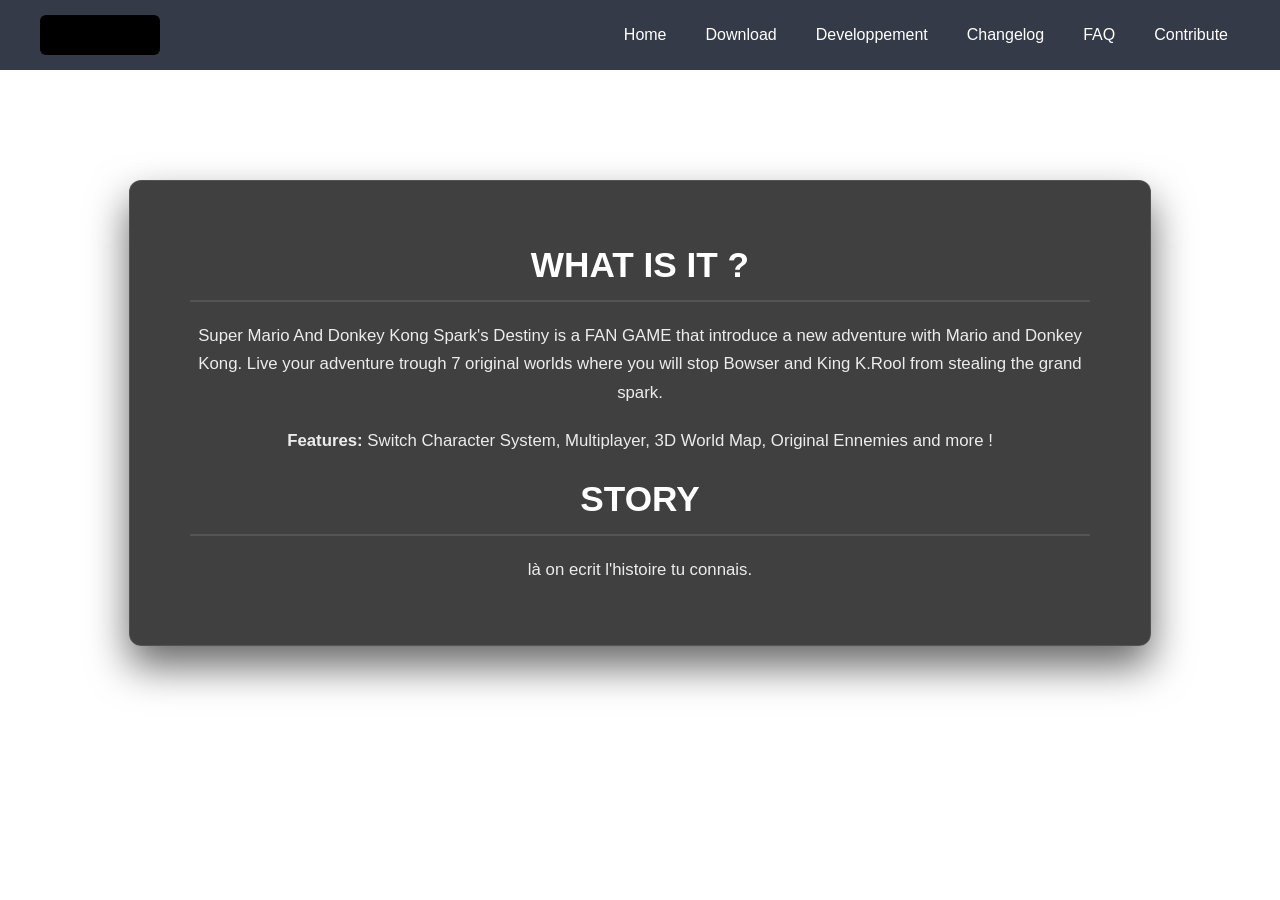
==== index.html @ 7a0fcdd4 "Update index.html" ====
<!DOCTYPE html>
<html lang="fr">
<head>
  <meta charset="UTF-8">
  <title>Home</title>
  <link rel="stylesheet" href="style.css">
</head>
<body>

<header>
  <div class="logo"></div>

  <nav>
    <a href="index.html">Home</a>
    <a href="download.html">Download</a>
    <a href="dev.html">Developpement</a>
    <a href="changelog.html">Changelog</a>
    <a href="faq.html">FAQ</a>
    <a href="contribute.html">Contribute</a>
  </nav>
</header>

<div class="container">
  <h1>What is it ?</h1>
  <p>Super Mario And Donkey Kong Spark's Destiny is a FAN GAME that introduce a new adventure with Mario and Donkey Kong. 
    Live your adventure trough 7 original worlds where you will stop Bowser and King K.Rool from stealing the grand spark.</p>
  
  <!-- Nouvelle ligne séparée pour les Features -->
  <p class="features"><strong>Features:</strong> Switch Character System, Multiplayer, 3D World Map, Original Ennemies and more !</p>
  
  <h1>Story</h1>
  <p>là on ecrit l'histoire tu connais.</p>
</div>

</body>
</html>
---- style.css ----
body {
  margin: 0;
  font-family: Arial, sans-serif;
  color: white;
  
  /* Image de fond fixe qui prend tout l'écran */
  background-image: url('votre-image-de-fond.png'); /* ◄ REMPLACEZ PAR VOTRE IMAGE */
  background-size: cover;
  background-position: center;
  background-attachment: fixed;
  
  /* Pour aligner tout le contenu proprement au centre */
  display: flex;
  flex-direction: column;
  min-height: 100vh;
}

/* HEADER */
header {
  display: flex;
  justify-content: space-between;
  align-items: center;
  padding: 15px 40px;
  background: rgba(17, 24, 39, 0.85);
  backdrop-filter: blur(8px);
  position: fixed;
  top: 0;
  left: 50%; /* Centre le bloc par rapport à l'écran */
  transform: translateX(-50%); /* Aligne parfaitement le centre */
  width: 100%;
  max-width: 1200px; /* ◄ Limite la largeur pour rapprocher les éléments */
  z-index: 1000;
}


/* Rectangle noir gauche */
.logo {
  width: 120px;
  height: 40px;
  background: black;
  border-radius: 6px;
}

/* Menu droite */
nav {
  display: flex;
  gap: 15px;
}

nav a {
  color: white;
  text-decoration: none;
  padding: 8px 12px;
  border-radius: 6px;
  transition: 0.2s;
  font-weight: 500;
}

nav a:hover {
  background: rgba(255, 255, 255, 0.15); /* Effet de survol plus discret style jeu vidéo */
}

/* CONTENU PRINCIPAL */
.container {
  /* Boîte noire transparente */
  background: rgba(0, 0, 0, 0.75); 
  border: 1px solid rgba(255, 255, 255, 0.1);
  border-radius: 12px;
  
  /* Marges et tailles */
  padding: 40px 60px;
  max-width: 900px;
  width: 90%;
  
  /* Centrage horizontal et vertical */
  margin: 180px auto 60px auto; /* 180px en haut pour laisser de la place au grand titre */
  text-align: center; /* Centre le texte comme sur la maquette */
  
  /* Ombre pour détacher la boîte du fond */
  box-shadow: 0 20px 40px rgba(0, 0, 0, 0.6);
}

h1 {
  font-size: 2.2rem;
  margin-bottom: 20px;
  border-bottom: 2px solid rgba(255, 255, 255, 0.1);
  padding-bottom: 15px;
  text-transform: uppercase;
}

p {
  opacity: 0.9;
  line-height: 1.7;
  font-size: 1.05rem;
  margin-bottom: 20px;
}
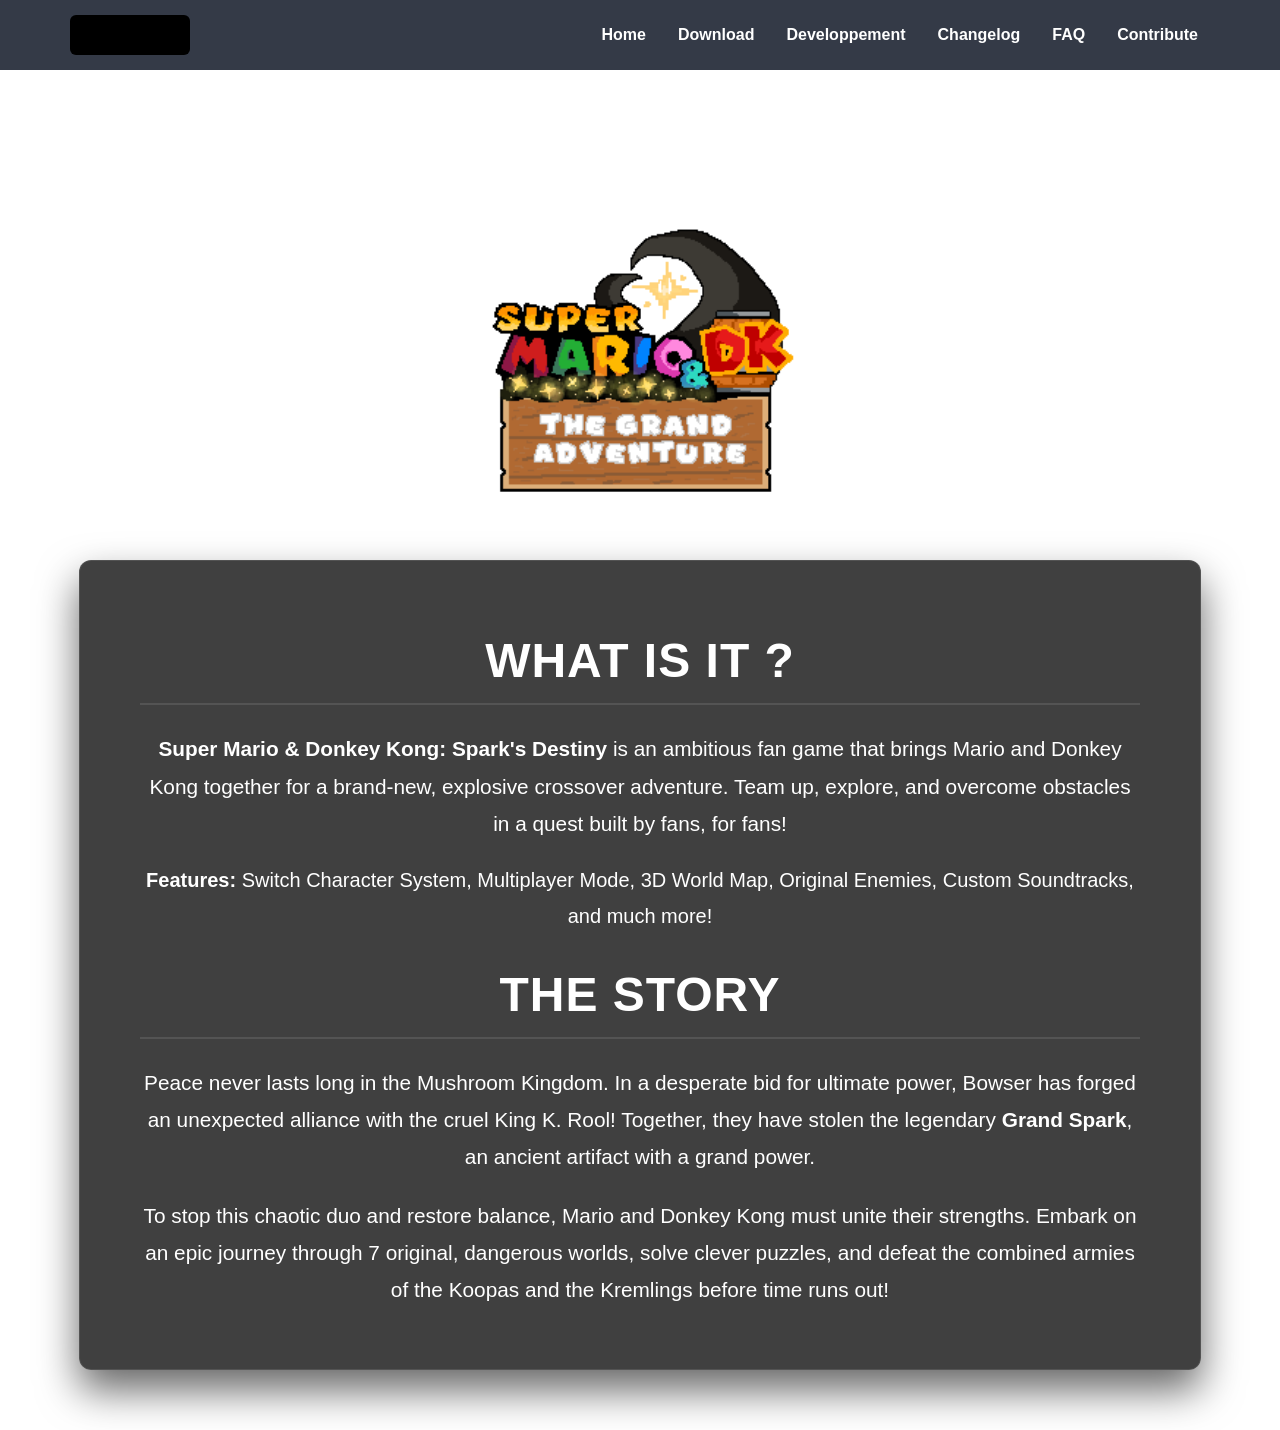
==== commit 69406a61: "Update index.html" ====
--- a/index.html
+++ b/index.html
@@ -22,14 +22,17 @@
 
 <div class="container">
   <h1>What is it ?</h1>
-  <p>Super Mario And Donkey Kong Spark's Destiny is a FAN GAME that introduce a new adventure with Mario and Donkey Kong. 
-    Live your adventure trough 7 original worlds where you will stop Bowser and King K.Rool from stealing the grand spark.</p>
+  <p><strong>Super Mario & Donkey Kong: Spark's Destiny</strong> is an ambitious fan game that brings Mario and Donkey Kong together for a brand-new, explosive crossover adventure. Team up, explore, and overcome obstacles in a quest built by fans, for fans!</p>
   
-  <!-- Nouvelle ligne séparée pour les Features -->
-  <p class="features"><strong>Features:</strong> Switch Character System, Multiplayer, 3D World Map, Original Ennemies and more !</p>
+  <!-- Section des Features mise en valeur -->
+  <div class="features-box">
+    <p class="features"><strong>Features:</strong> Switch Character System, Multiplayer Mode, 3D World Map, Original Enemies, Custom Soundtracks, and much more!</p>
+  </div>
   
-  <h1>Story</h1>
-  <p>là on ecrit l'histoire tu connais.</p>
+  <h1>The Story</h1>
+  <p>Peace never lasts long in the Mushroom Kingdom. In a desperate bid for ultimate power, Bowser has forged an unexpected alliance with the cruel King K. Rool! Together, they have stolen the legendary <strong>Grand Spark</strong>, an ancient artifact with a grand power.</p>
+  
+  <p>To stop this chaotic duo and restore balance, Mario and Donkey Kong must unite their strengths. Embark on an epic journey through 7 original, dangerous worlds, solve clever puzzles, and defeat the combined armies of the Koopas and the Kremlings before time runs out!</p>
 </div>
 
 </body>
--- a/style.css
+++ b/style.css
@@ -1,6 +1,14 @@
+/* 1. Déclaration de votre police personnalisée */
+@font-face {
+  font-family: 'MonProjetFont';
+  src: url('fonts/font.otf') format('opentype');
+  font-weight: normal;
+  font-style: normal;
+}
+
 body {
   margin: 0;
-  font-family: Arial, sans-serif;
+  font-family: 'MonProjetFont', Arial, sans-serif;
   color: white;
   
   /* Image de fond fixe qui prend tout l'écran */
@@ -9,29 +17,30 @@
   background-position: center;
   background-attachment: fixed;
   
-  /* Pour aligner tout le contenu proprement au centre */
   display: flex;
   flex-direction: column;
   min-height: 100vh;
-}
-
-/* HEADER */
+  overflow-x: hidden; /* Sécurité anti-débordement pour les animations */
+}
+
+/* HEADER (La barre prend 100% de la largeur de l'écran et centre son contenu) */
 header {
-  display: flex;
-  justify-content: space-between;
+  position: fixed;
+  top: 0;
+  left: 0;
+  width: 100%;             
+  display: flex;
+  justify-content: space-between; 
   align-items: center;
-  padding: 15px 40px;
+  padding: 0 max(20px, calc((100% - 1200px) / 2 + 30px)); 
   background: rgba(17, 24, 39, 0.85);
   backdrop-filter: blur(8px);
-  position: fixed;
-  top: 0;
-  left: 50%; /* Centre le bloc par rapport à l'écran */
-  transform: translateX(-50%); /* Aligne parfaitement le centre */
-  width: 100%;
-  max-width: 1200px; /* ◄ Limite la largeur pour rapprocher les éléments */
   z-index: 1000;
-}
-
+  box-sizing: border-box;
+  
+  /* Animation d'apparition du header depuis le haut */
+  animation: slideFromTop 0.8s cubic-bezier(0.25, 1, 0.5, 1) forwards;
+}
 
 /* Rectangle noir gauche */
 .logo {
@@ -39,58 +48,286 @@
   height: 40px;
   background: black;
   border-radius: 6px;
+  margin: 15px 0; 
 }
 
 /* Menu droite */
 nav {
   display: flex;
-  gap: 15px;
+  gap: 8px;                
+  margin: 15px 0;
 }
 
 nav a {
   color: white;
   text-decoration: none;
-  padding: 8px 12px;
+  padding: 8px 12px;       
   border-radius: 6px;
-  transition: 0.2s;
-  font-weight: 500;
+  transition: background 0.2s, transform 0.2s;
+  font-weight: 600; 
+  font-size: 1rem;         
 }
 
 nav a:hover {
-  background: rgba(255, 255, 255, 0.15); /* Effet de survol plus discret style jeu vidéo */
+  background: rgba(255, 255, 255, 0.15); 
+  transform: scale(1.05); /* Petit effet de gonflement dynamique au survol */
 }
 
 /* CONTENU PRINCIPAL */
 .container {
-  /* Boîte noire transparente */
   background: rgba(0, 0, 0, 0.75); 
   border: 1px solid rgba(255, 255, 255, 0.1);
   border-radius: 12px;
   
-  /* Marges et tailles */
   padding: 40px 60px;
-  max-width: 900px;
+  max-width: 1000px; 
   width: 90%;
   
-  /* Centrage horizontal et vertical */
-  margin: 180px auto 60px auto; /* 180px en haut pour laisser de la place au grand titre */
-  text-align: center; /* Centre le texte comme sur la maquette */
-  
-  /* Ombre pour détacher la boîte du fond */
+  /* ◄ MARGE AUGMENTÉE (560px) : Descend le bloc au maximum pour accueillir le logo colossal */
+  margin: 560px auto 60px auto; 
+  text-align: center; 
+  position: relative; 
+  
   box-shadow: 0 20px 40px rgba(0, 0, 0, 0.6);
-}
-
+  
+  /* Animation d'apparition de la boîte (fondu + montée fluide) */
+  opacity: 0;
+  animation: containerFadeIn 1s cubic-bezier(0.25, 1, 0.5, 1) 0.3s forwards;
+}
+
+/* LOGO DU JEU COLOSSAL ET ANIMATION ULTRA RYTHMÉE */
+.container::before {
+  content: "";
+  display: block;
+  background-image: url('sprites/game_logo.png');
+  background-size: contain;
+  background-repeat: no-repeat;
+  background-position: center;
+  
+  /* ◄ TAILLE ENCORE PLUS MONSTRUEUSE */
+  width: 1050px;       
+  height: 350px;      
+  max-width: 100%;     
+  
+  /* Positionnement volant au-dessus */
+  position: absolute;
+  top: -390px;        /* Ajusté pour la nouvelle taille géante */
+  left: 50%;
+  transform: translateX(-50%);
+  
+  /* ◄ ANIMATION RENDUE DEUX FOIS PLUS RAPIDE (2.2s au lieu de 5s) */
+  animation: 
+    logoPopIn 1s cubic-bezier(0.34, 1.56, 0.64, 1) forwards,
+    levitate 2.2s ease-in-out infinite alternate;
+}
+
+/* ELEMENTS INTERNES DU CONTENEUR ANIMÉS */
 h1 {
-  font-size: 2.2rem;
-  margin-bottom: 20px;
+  font-size: 3rem; 
+  margin-bottom: 25px;
   border-bottom: 2px solid rgba(255, 255, 255, 0.1);
   padding-bottom: 15px;
   text-transform: uppercase;
-}
-
-p {
-  opacity: 0.9;
-  line-height: 1.7;
-  font-size: 1.05rem;
+  letter-spacing: 1px;
+  
+  /* Animation du titre */
+  opacity: 0;
+  animation: contentReveal 0.6s ease-out 0.8s forwards;
+}
+
+p, .features {
+  opacity: 0;
+  line-height: 1.8;
+  font-size: 1.3rem; 
   margin-bottom: 20px;
-}
+  
+  /* Animation des paragraphes */
+  animation: contentReveal 0.6s ease-out 1s forwards;
+}
+
+.features {
+  margin-top: 15px; 
+  font-size: 1.25rem; 
+}
+
+/* 📥 BLOC DE TÉLÉCHARGEMENT */
+.download-section {
+  display: flex;
+  flex-direction: column;   
+  align-items: flex-start;  
+  gap: 25px;                
+  margin-top: 40px;         
+  padding-top: 25px;
+  border-top: 1px solid rgba(255, 255, 255, 0.1); 
+  
+  /* Animation de la zone de téléchargement */
+  opacity: 0;
+  animation: contentReveal 0.6s ease-out 1.2s forwards;
+}
+
+.download-section a {
+  color: #ffffff;           
+  text-decoration: none;    
+  font-size: 1.8rem;        
+  font-weight: bold;        
+  transition: color 0.2s, padding-left 0.2s, transform 0.2s;
+  display: flex;
+  align-items: center;      
+}
+
+/* Effets de survol sur les boutons de téléchargement */
+.download-section a:hover {
+  padding-left: 15px;       
+  transform: scale(1.02); 
+}
+
+.download-section a.lnk-windows:hover { color: #017ce3; }
+.download-section a.lnk-android:hover { color: #98cb00; }
+.download-section a.lnk-switch:hover  { color: #ff0001; }
+
+.download-icon {
+  width: 40px;              
+  height: auto;        
+  margin-right: 20px;       
+  object-fit: contain; 
+}
+
+
+/* ==========================================================================
+   🎬 DÉFINITIONS DES ANIMATIONS (KEYFRAMES)
+   ========================================================================== */
+
+/* 1. Descente fluide du header au chargement */
+@keyframes slideFromTop {
+  0% { transform: translateY(-100%); }
+  100% { transform: translateY(0); }
+}
+
+/* 2. Entrée dynamique et percutante du logo */
+@keyframes logoPopIn {
+  0% {
+    opacity: 0;
+    transform: translateX(-50%) scale(0.7);
+    filter: blur(8px);
+  }
+  100% {
+    opacity: 1;
+    transform: translateX(-50%) scale(1);
+    filter: blur(0px);
+  }
+}
+
+/* 3. Flottement vertical rapide et énergique */
+@keyframes levitate {
+  0% {
+    transform: translateX(-50%) translateY(0px);
+  }
+  100% {
+    transform: translateX(-50%) translateY(-18px); /* Oscille nerveusement de 18px */
+  }
+}
+
+/* 4. Apparition en fondu et montée de la boîte centrale */
+@keyframes containerFadeIn {
+  0% {
+    opacity: 0;
+    transform: translateY(40px);
+  }
+  100% {
+    opacity: 1;
+    transform: translateY(0);
+  }
+}
+
+/* 5. Révélation progressive des textes internes */
+@keyframes contentReveal {
+  0% {
+    opacity: 0;
+    transform: translateY(15px);
+  }
+  100% {
+    opacity: 1;
+    transform: translateY(0);
+  }
+}
+
+
+/* 🤝 PAGE CONTRIBUTE - ACCUEIL DE LA GRILLE */
+.intro-text {
+  margin-bottom: 35px !important;
+}
+
+.roles-grid {
+  display: flex;
+  justify-content: center;
+  gap: 20px;
+  margin: 30px 0;
+  flex-wrap: wrap;
+}
+
+/* Petites cartes pour chaque spécialité */
+.role-card {
+  background: rgba(255, 255, 255, 0.05);
+  border: 1px solid rgba(255, 255, 255, 0.1);
+  border-radius: 8px;
+  padding: 20px;
+  width: 260px;
+  text-align: center;
+  transition: transform 0.2s, background 0.2s;
+}
+
+.role-card:hover {
+  transform: translateY(-5px);
+  background: rgba(255, 255, 255, 0.1);
+}
+
+.role-card h3 {
+  margin-top: 0;
+  margin-bottom: 10px;
+  font-size: 1.4rem;
+  color: #ffcc00; /* Une couleur dorée style Mario pour les titres de rôles */
+}
+
+.role-card p {
+  font-size: 1rem !important;
+  opacity: 0.8;
+  line-height: 1.4;
+  margin: 0;
+}
+
+.cta-text {
+  font-size: 1.1rem !important;
+  margin-top: 30px;
+  margin-bottom: 25px;
+  font-style: italic;
+}
+
+/* 🕹️ BOUTON DISCORD STYLISÉ */
+.btn-discord {
+  display: inline-flex !important;
+  align-items: center;
+  justify-content: center;
+  background-color: #5865F2; /* Bleu/Violet officiel Discord */
+  color: #ffffff !important;
+  text-decoration: none;
+  font-size: 1.5rem !important;
+  font-weight: bold;
+  padding: 15px 35px;
+  border-radius: 8px;
+  margin: 20px auto 10px auto;
+  transition: background 0.2s, transform 0.2s, box-shadow 0.2s !important;
+  box-shadow: 0 4px 15px rgba(88, 101, 242, 0.4);
+}
+
+.btn-discord:hover {
+  background-color: #4752C4;
+  transform: scale(1.05) !important;
+  box-shadow: 0 6px 20px rgba(88, 101, 242, 0.6);
+  padding-left: 35px !important; /* Annule le décalage de la section download */
+}
+
+.discord-icon {
+  width: 32px;
+  height: auto;
+  margin-right: 15px;
+}
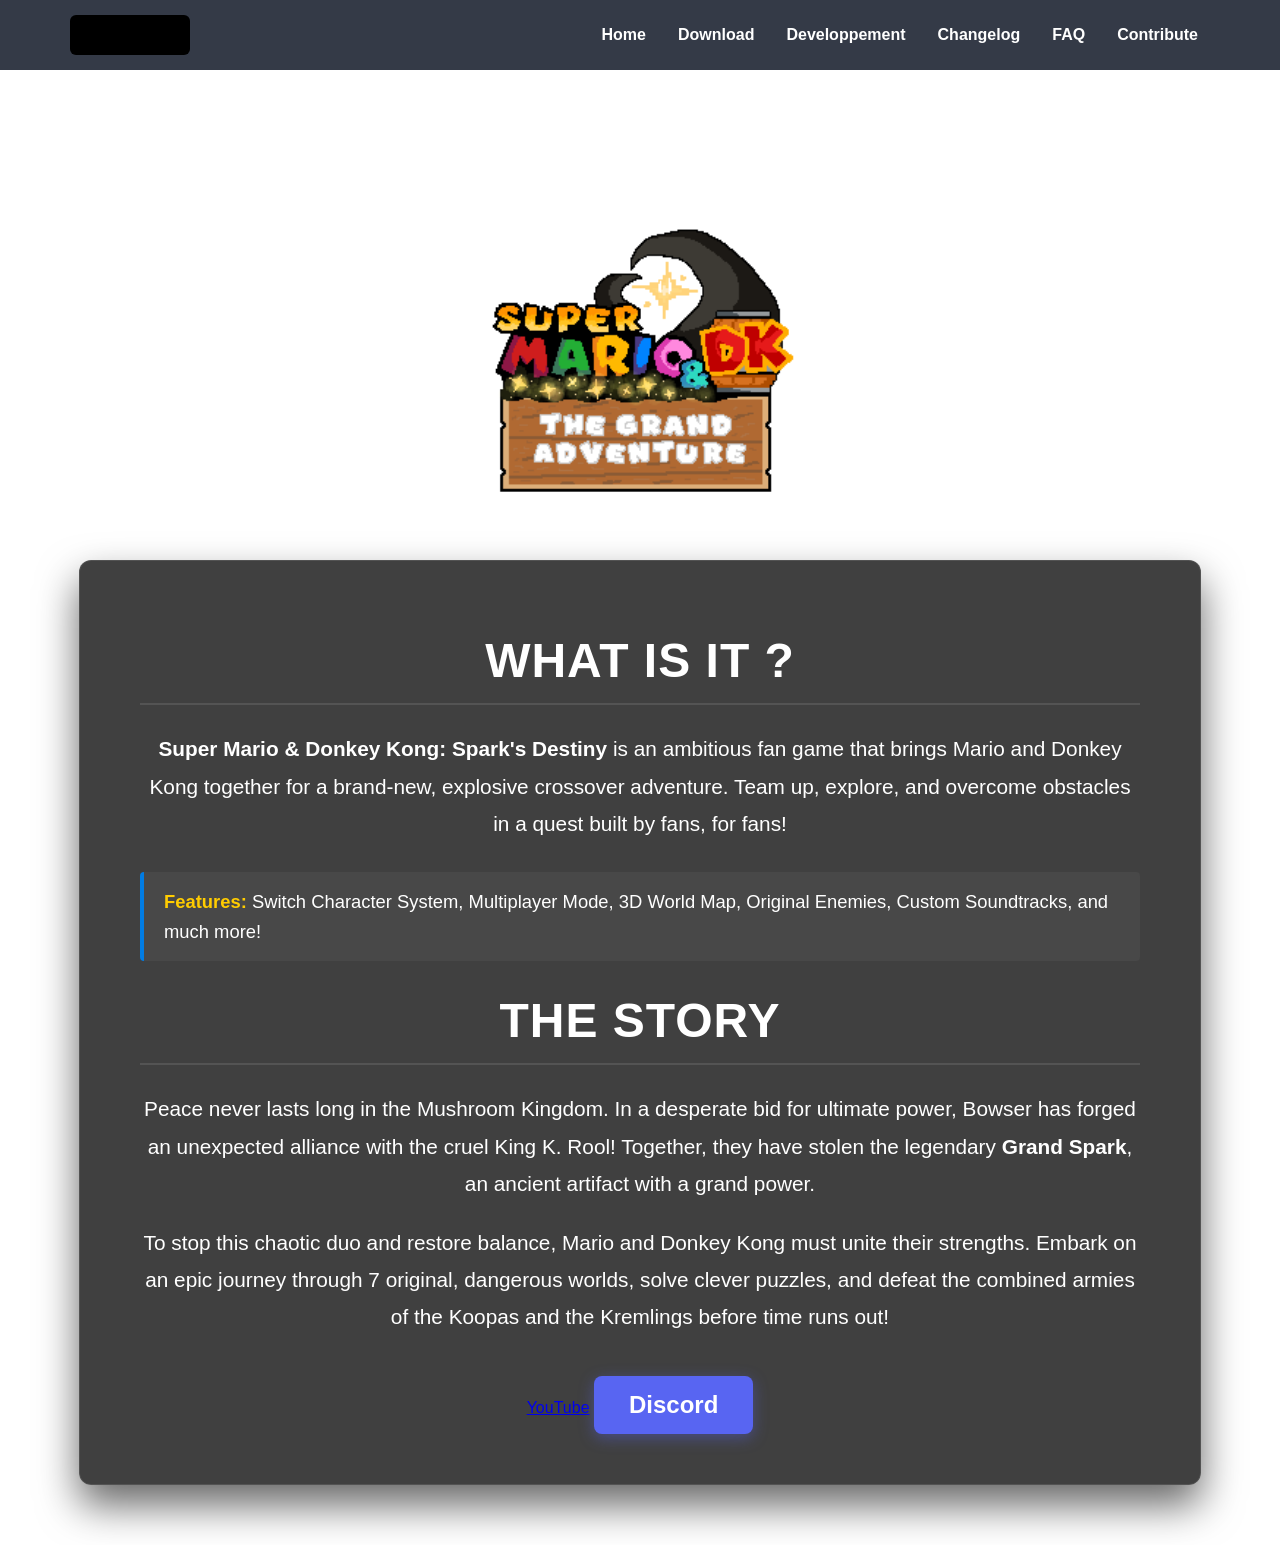
==== commit 388eb17a: "Update Discord link in index.html" ====
--- a/index.html
+++ b/index.html
@@ -24,7 +24,6 @@
   <h1>What is it ?</h1>
   <p><strong>Super Mario & Donkey Kong: Spark's Destiny</strong> is an ambitious fan game that brings Mario and Donkey Kong together for a brand-new, explosive crossover adventure. Team up, explore, and overcome obstacles in a quest built by fans, for fans!</p>
   
-  <!-- Section des Features mise en valeur -->
   <div class="features-box">
     <p class="features"><strong>Features:</strong> Switch Character System, Multiplayer Mode, 3D World Map, Original Enemies, Custom Soundtracks, and much more!</p>
   </div>
@@ -33,6 +32,13 @@
   <p>Peace never lasts long in the Mushroom Kingdom. In a desperate bid for ultimate power, Bowser has forged an unexpected alliance with the cruel King K. Rool! Together, they have stolen the legendary <strong>Grand Spark</strong>, an ancient artifact with a grand power.</p>
   
   <p>To stop this chaotic duo and restore balance, Mario and Donkey Kong must unite their strengths. Embark on an epic journey through 7 original, dangerous worlds, solve clever puzzles, and defeat the combined armies of the Koopas and the Kremlings before time runs out!</p>
+
+  <div class="social-buttons">
+    <a href="https://www.youtube.com/@mariodk_tga" target="_blank" class="btn-youtube">YouTube</a>
+    
+    <a href="https://discord.gg/9y9nJEVHP5" target="_blank" class="btn-discord">Discord</a>
+  </div>
+
 </div>
 
 </body>
--- a/style.css
+++ b/style.css
@@ -252,7 +252,9 @@
 }
 
 
-/* 🤝 PAGE CONTRIBUTE - ACCUEIL DE LA GRILLE */
+/* ==========================================================================
+   🤝 PAGE CONTRIBUTE (CARTES DE RÔLES AVEC IMAGES LOCALES)
+   ========================================================================== */
 .intro-text {
   margin-bottom: 35px !important;
 }
@@ -270,10 +272,13 @@
   background: rgba(255, 255, 255, 0.05);
   border: 1px solid rgba(255, 255, 255, 0.1);
   border-radius: 8px;
-  padding: 20px;
+  padding: 25px 20px;
   width: 260px;
   text-align: center;
   transition: transform 0.2s, background 0.2s;
+  display: flex;
+  flex-direction: column;
+  align-items: center; /* Centre le contenu horizontalement dans la carte */
 }
 
 .role-card:hover {
@@ -281,11 +286,19 @@
   background: rgba(255, 255, 255, 0.1);
 }
 
+/* Style de vos images personnalisées (pinceau, ordi, note) */
+.role-icon {
+  width: 55px;         /* Ajustez la largeur de vos icônes ici */
+  height: 55px;        /* Ajustez la hauteur ici */
+  margin-bottom: 15px; /* Crée un espace sous l'icône avant le titre */
+  object-fit: contain; /* Conserve le ratio d'origine sans déformation */
+}
+
 .role-card h3 {
   margin-top: 0;
-  margin-bottom: 10px;
+  margin-bottom: 12px;
   font-size: 1.4rem;
-  color: #ffcc00; /* Une couleur dorée style Mario pour les titres de rôles */
+  color: #ffcc00; /* Couleur dorée style Mario pour les titres de rôles */
 }
 
 .role-card p {
@@ -307,7 +320,7 @@
   display: inline-flex !important;
   align-items: center;
   justify-content: center;
-  background-color: #5865F2; /* Bleu/Violet officiel Discord */
+  background-color: #5865F2; 
   color: #ffffff !important;
   text-decoration: none;
   font-size: 1.5rem !important;
@@ -323,7 +336,7 @@
   background-color: #4752C4;
   transform: scale(1.05) !important;
   box-shadow: 0 6px 20px rgba(88, 101, 242, 0.6);
-  padding-left: 35px !important; /* Annule le décalage de la section download */
+  padding-left: 35px !important; /* Annule proprement le décalage hérité de download */
 }
 
 .discord-icon {
@@ -331,3 +344,88 @@
   height: auto;
   margin-right: 15px;
 }
+
+/* ==========================================================================
+   🏠 ENCADRÉ SPÉCIFIQUE POUR LES FEATURES (PAGE ACCUEIL)
+   ========================================================================== */
+.features-box {
+  background: rgba(255, 255, 255, 0.04);
+  border-left: 4px solid #017ce3; /* Une ligne bleue sur le côté pour attirer l'œil */
+  padding: 15px 20px;
+  border-radius: 4px;
+  margin: 30px 0;
+  text-align: left; /* Aligne le texte à gauche pour un effet "liste" plus propre */
+}
+
+.features-box .features {
+  margin: 0;
+  font-size: 1.15rem;
+  line-height: 1.6;
+}
+
+.features-box strong {
+  color: #ffcc00; /* Met le mot "Features:" en jaune doré style Mario */
+}
+
+
+/* ==========================================================================
+   📥 OPTIMISATIONS DE LA PAGE DOWNLOAD
+   ========================================================================== */
+
+.download-intro {
+  margin-bottom: 40px !important;
+}
+
+/* Badge "Free Game" style rétro */
+.download-badge {
+  display: inline-block;
+  background: #ffcc00;
+  color: #000000;
+  padding: 6px 16px;
+  font-weight: bold;
+  border-radius: 20px;
+  font-size: 0.9rem;
+  text-transform: uppercase;
+  letter-spacing: 1px;
+  margin-bottom: 10px;
+  box-shadow: 0 4px 10px rgba(255, 204, 0, 0.3);
+}
+
+/* Structure interne des boutons pour empiler les textes */
+.btn-text-wrapper {
+  display: flex;
+  flex-direction: column;
+  text-align: left;
+}
+
+/* Texte principal (Gros) */
+.btn-main-text {
+  font-size: 1.8rem;
+  font-weight: bold;
+}
+
+/* Sous-texte (Petit, discret et informatif) */
+.btn-sub-text {
+  font-size: 1rem;
+  font-family: Arial, sans-serif; /* Plus lisible pour les petits détails */
+  opacity: 0.6;
+  font-weight: normal;
+  margin-top: 4px;
+  color: #ffffff !important; /* Reste blanc même si le titre change de couleur */
+}
+
+/* Note de bas de page */
+.download-footer {
+  margin-top: 40px !important;
+  font-size: 1.1rem !important;
+  opacity: 0.7;
+}
+
+.download-footer a {
+  color: #017ce3;
+  text-decoration: none;
+}
+.download-footer a:hover {
+  text-decoration: underline;
+}
+
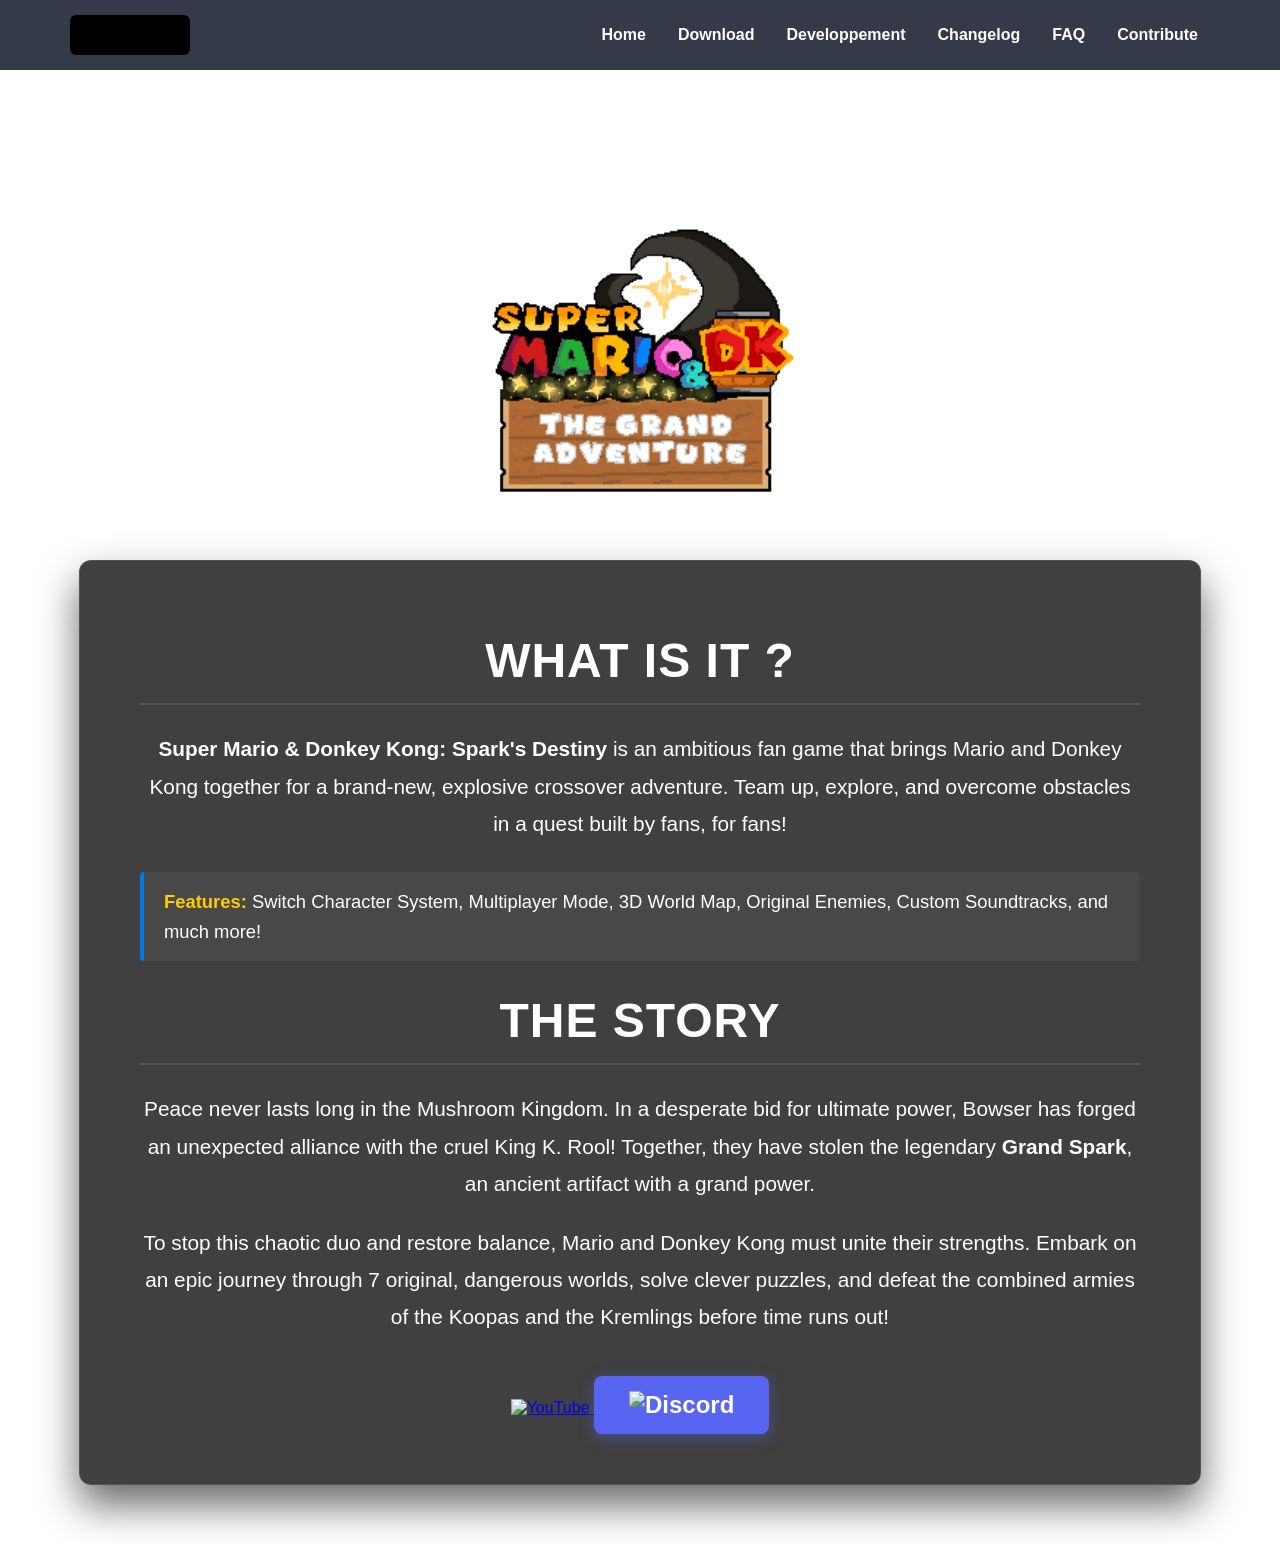
==== commit 9a754e98: "Update index.html" ====
--- a/index.html
+++ b/index.html
@@ -34,9 +34,13 @@
   <p>To stop this chaotic duo and restore balance, Mario and Donkey Kong must unite their strengths. Embark on an epic journey through 7 original, dangerous worlds, solve clever puzzles, and defeat the combined armies of the Koopas and the Kremlings before time runs out!</p>
 
   <div class="social-buttons">
-    <a href="https://www.youtube.com/@mariodk_tga" target="_blank" class="btn-youtube">YouTube</a>
+    <a href="https://www.youtube.com/@mariodk_tga" target="_blank" class="btn-youtube">
+      <img src="sprites/youtube_logo.png" alt="YouTube" class="social-icon">
+    </a>
     
-    <a href="https://discord.gg/9y9nJEVHP5" target="_blank" class="btn-discord">Discord</a>
+    <a href="https://discord.gg/9y9nJEVHP5" target="_blank" class="btn-discord">
+      <img src="sprites/discord_square_logo.png" alt="Discord" class="social-icon">
+    </a>
   </div>
 
 </div>
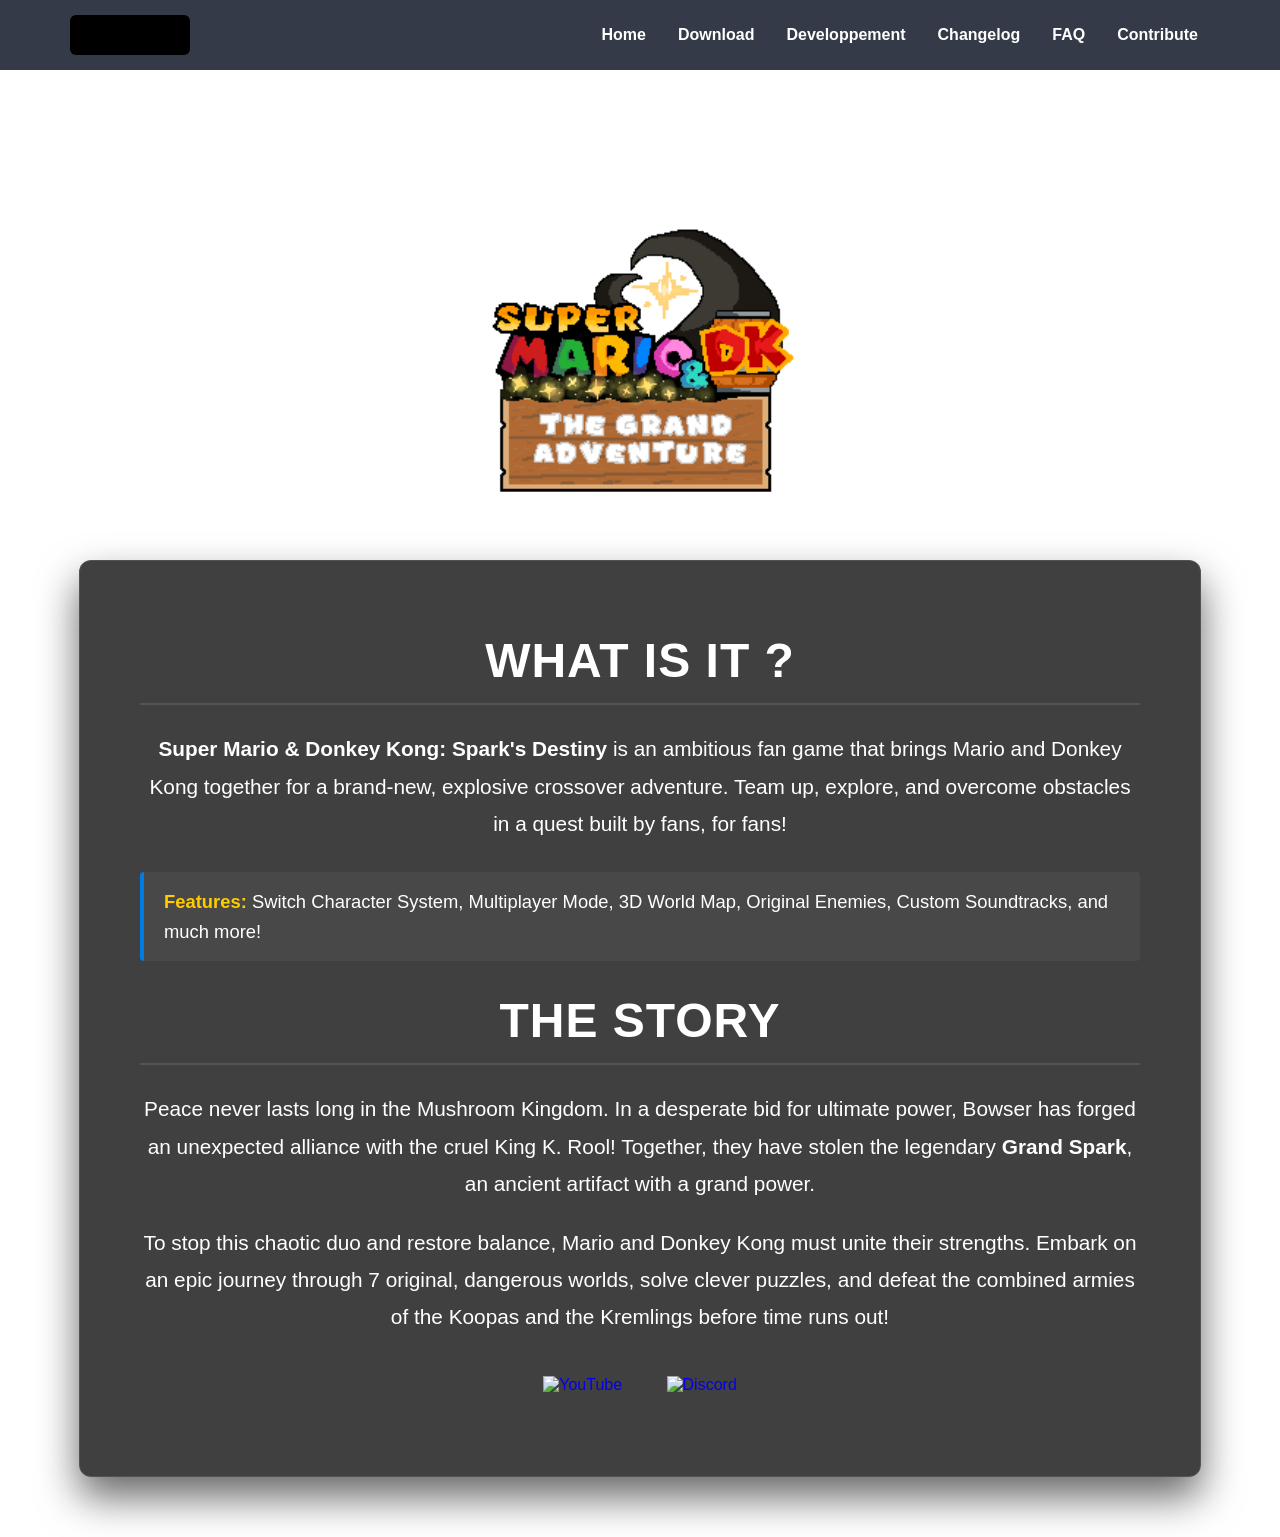
==== commit 4f0f4fab: "Update index.html" ====
--- a/index.html
+++ b/index.html
@@ -34,12 +34,12 @@
   <p>To stop this chaotic duo and restore balance, Mario and Donkey Kong must unite their strengths. Embark on an epic journey through 7 original, dangerous worlds, solve clever puzzles, and defeat the combined armies of the Koopas and the Kremlings before time runs out!</p>
 
   <div class="social-buttons">
-    <a href="https://www.youtube.com/@mariodk_tga" target="_blank" class="btn-youtube">
-      <img src="sprites/youtube_logo.png" alt="YouTube" class="social-icon">
+    <a href="https://www.youtube.com/@mariodk_tga" target="_blank" class="social-link">
+      <img src="sprites/youtube_logo.png" alt="YouTube" class="social-icon icon-youtube">
     </a>
     
-    <a href="https://discord.gg/9y9nJEVHP5" target="_blank" class="btn-discord">
-      <img src="sprites/discord_square_logo.png" alt="Discord" class="social-icon">
+    <a href="https://discord.gg/9y9nJEVHP5" target="_blank" class="social-link">
+      <img src="sprites/discord_square_logo.png" alt="Discord" class="social-icon icon-discord">
     </a>
   </div>
 
--- a/style.css
+++ b/style.css
@@ -429,3 +429,31 @@
   text-decoration: underline;
 }
 
+/* Conteneur des boutons */
+.social-buttons {
+  margin-top: 40px;
+  text-align: center;
+}
+
+/* On nettoie complètement les liens (pas de fond, pas de bordure) */
+.social-buttons a {
+  display: inline-block;
+  margin: 0 20px;
+  background: none !important;    /* Supprime le fond bleu ou rouge */
+  padding: 0 !important;          /* Supprime les espaces internes */
+  border-radius: 0;
+  text-decoration: none;
+  transition: transform 0.2s ease;
+}
+
+/* Effet au survol */
+.social-buttons a:hover {
+  transform: scale(1.15); /* Légère animation d'agrandissement */
+}
+
+/* Taille augmentée pour les logos */
+.social-icon {
+  height: 60px; /* Augmenté de 40px à 60px pour qu'ils soient plus gros */
+  width: auto;
+  display: block;
+}
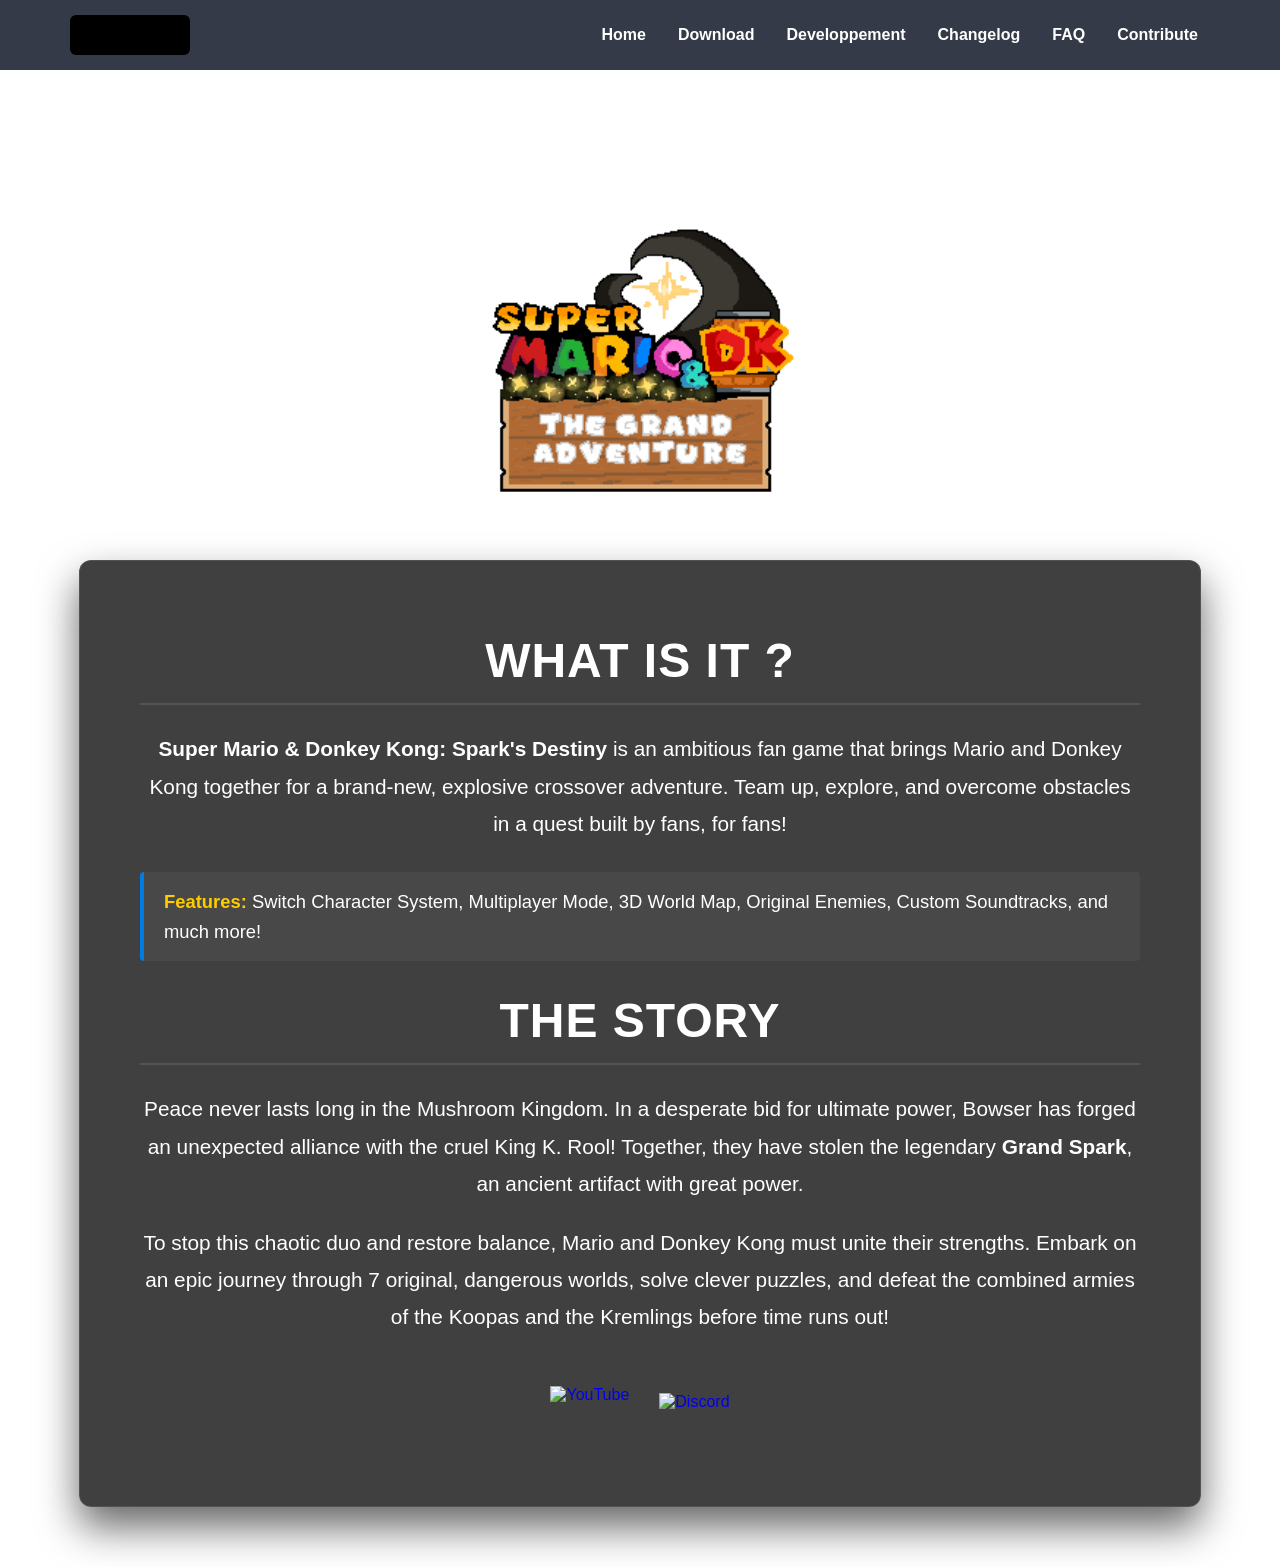
==== commit 12f866ca: "Update index.html" ====
--- a/index.html
+++ b/index.html
@@ -29,7 +29,7 @@
   </div>
   
   <h1>The Story</h1>
-  <p>Peace never lasts long in the Mushroom Kingdom. In a desperate bid for ultimate power, Bowser has forged an unexpected alliance with the cruel King K. Rool! Together, they have stolen the legendary <strong>Grand Spark</strong>, an ancient artifact with a grand power.</p>
+  <p>Peace never lasts long in the Mushroom Kingdom. In a desperate bid for ultimate power, Bowser has forged an unexpected alliance with the cruel King K. Rool! Together, they have stolen the legendary <strong>Grand Spark</strong>, an ancient artifact with great power.</p>
   
   <p>To stop this chaotic duo and restore balance, Mario and Donkey Kong must unite their strengths. Embark on an epic journey through 7 original, dangerous worlds, solve clever puzzles, and defeat the combined armies of the Koopas and the Kremlings before time runs out!</p>
 
--- a/style.css
+++ b/style.css
@@ -54,7 +54,7 @@
 /* Menu droite */
 nav {
   display: flex;
-  gap: 8px;                
+  gap: 8px;                               
   margin: 15px 0;
 }
 
@@ -315,7 +315,7 @@
   font-style: italic;
 }
 
-/* 🕹️ BOUTON DISCORD STYLISÉ */
+/* 🕹️ BOUTON DISCORD STYLISÉ (PAGE CONTRIBUTE uniquement) */
 .btn-discord {
   display: inline-flex !important;
   align-items: center;
@@ -336,7 +336,7 @@
   background-color: #4752C4;
   transform: scale(1.05) !important;
   box-shadow: 0 6px 20px rgba(88, 101, 242, 0.6);
-  padding-left: 35px !important; /* Annule proprement le décalage hérité de download */
+  padding-left: 35px !important; 
 }
 
 .discord-icon {
@@ -429,31 +429,58 @@
   text-decoration: underline;
 }
 
-/* Conteneur des boutons */
+
+/* ==========================================================================
+   🏠 ZONE RÉSEAUX SOCIAUX ACCUEIL (CORRECTION INTERFÉRENCES)
+   ========================================================================== */
+
 .social-buttons {
-  margin-top: 40px;
+  margin-top: 50px;
   text-align: center;
-}
-
-/* On nettoie complètement les liens (pas de fond, pas de bordure) */
-.social-buttons a {
-  display: inline-block;
-  margin: 0 20px;
-  background: none !important;    /* Supprime le fond bleu ou rouge */
-  padding: 0 !important;          /* Supprime les espaces internes */
-  border-radius: 0;
-  text-decoration: none;
-  transition: transform 0.2s ease;
-}
-
-/* Effet au survol */
-.social-buttons a:hover {
-  transform: scale(1.15); /* Légère animation d'agrandissement */
-}
-
-/* Taille augmentée pour les logos */
+  display: flex;
+  justify-content: center;
+  align-items: center;
+  gap: 30px; /* Écart parfait entre YouTube et Discord */
+}
+
+/* On utilise .social-link pour isoler complètement des styles de .btn-discord */
+.social-buttons a.social-link {
+  display: inline-block !important;
+  margin: 0 !important;
+  padding: 0 !important;
+  background: none !important;
+  background-color: transparent !important;
+  border: none !important;
+  border-radius: 0 !important;
+  box-shadow: none !important;
+  text-decoration: none !important;
+  transform: none !important; /* Verrouille tout déplacement */
+  transition: opacity 0.2s ease !important;
+}
+
+/* Simple effet de transparence lisse sans bouger les éléments */
+.social-buttons a.social-link:hover {
+  transform: none !important; 
+  opacity: 0.7 !important;
+  background: none !important;
+}
+
+/* Élimination définitive des reflets ou bordures CSS */
 .social-icon {
-  height: 60px; /* Augmenté de 40px à 60px pour qu'ils soient plus gros */
-  width: auto;
-  display: block;
-}
+  display: block !important;
+  box-shadow: none !important;
+  border: none !important;
+  filter: none !important;
+  object-fit: contain;
+}
+
+/* Compensation précise des tailles de tes images sprites */
+.icon-discord {
+  height: 65px !important; /* Taille de référence pour Discord */
+  width: auto !important;
+}
+
+.icon-youtube {
+  height: 80px !important; /* Plus haut pour contrer le fait que le sprite d'origine soit plus petit */
+  width: auto !important;
+}
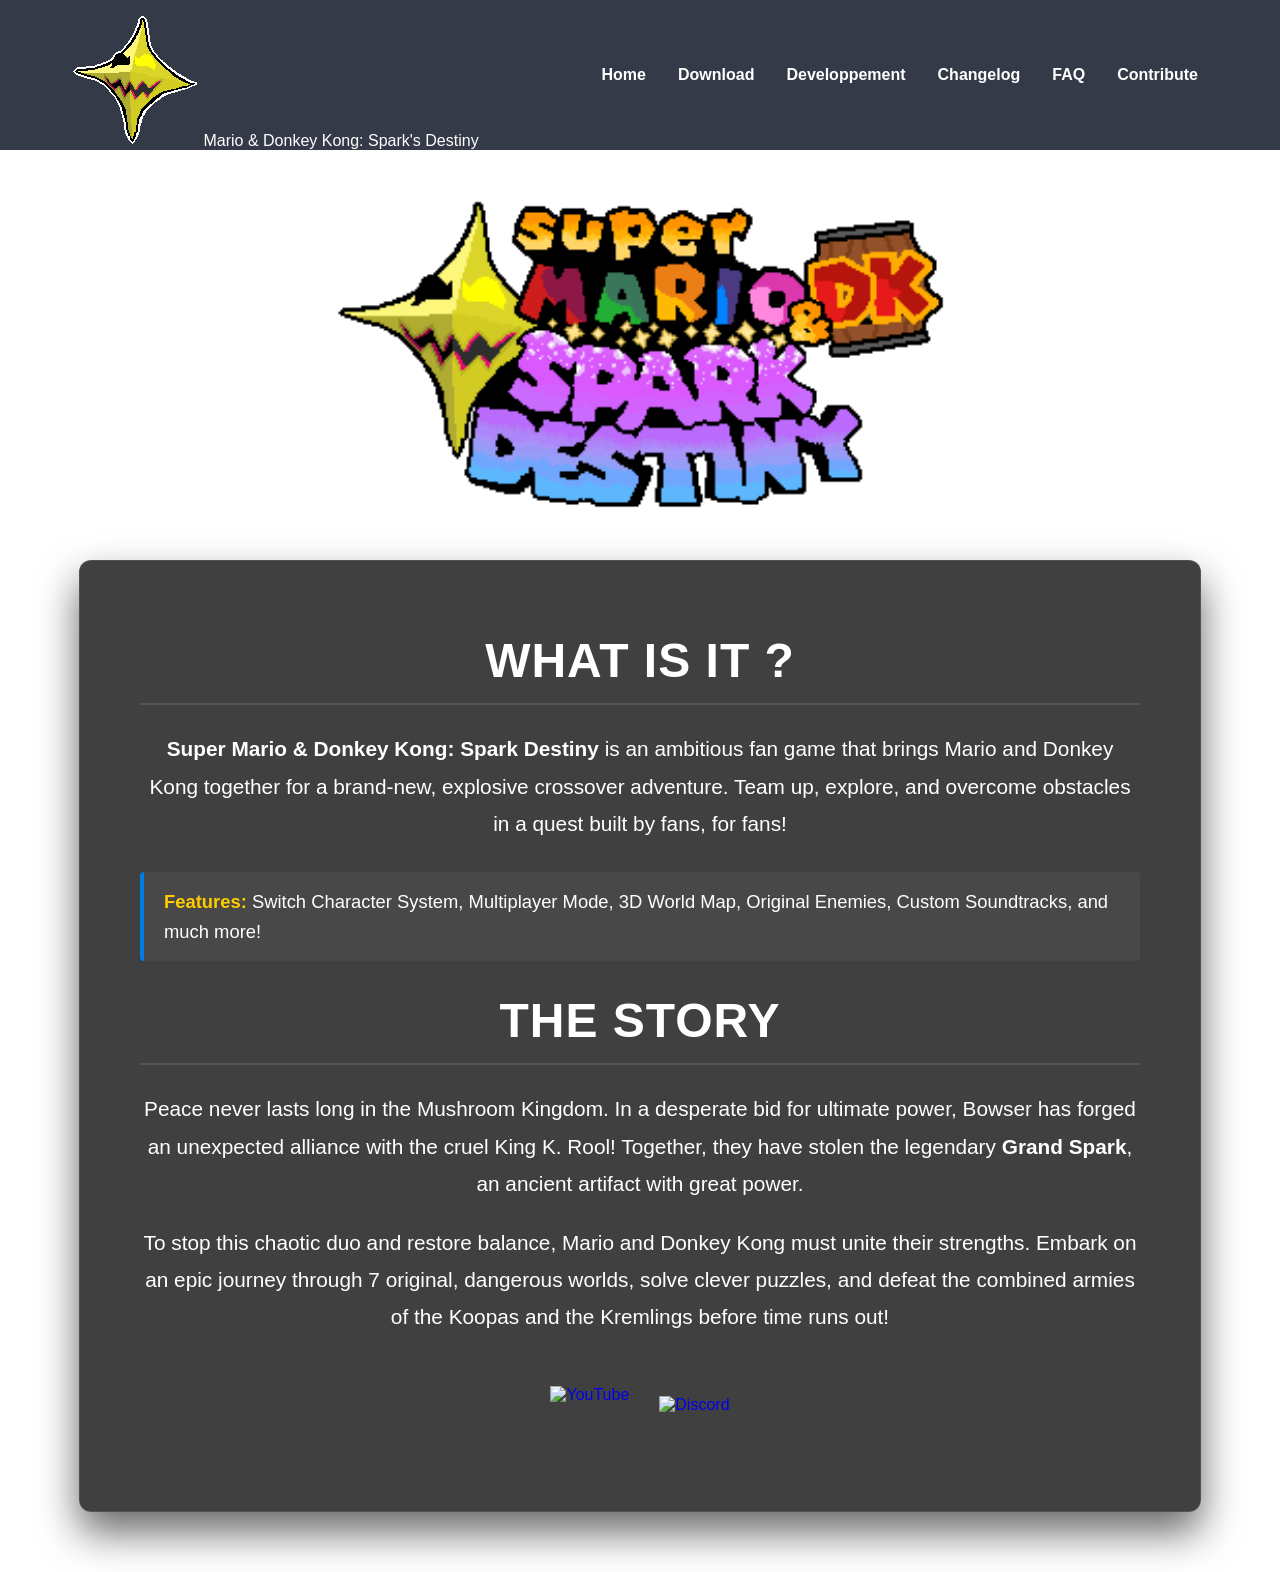
==== commit 1a19fd0c: "Update index.html" ====
--- a/index.html
+++ b/index.html
@@ -8,7 +8,11 @@
 <body>
 
 <header>
-  <div class="logo"></div>
+  <!-- Remplacement de l'ancien logo par le conteneur avec l'image Spark et le titre -->
+  <div class="logo-container">
+    <img src="sprites/small_spark.png" alt="Spark" class="header-logo">
+    <span class="header-title">Mario & Donkey Kong: Spark's Destiny</span>
+  </div>
 
   <nav>
     <a href="index.html">Home</a>
@@ -22,7 +26,7 @@
 
 <div class="container">
   <h1>What is it ?</h1>
-  <p><strong>Super Mario & Donkey Kong: Spark's Destiny</strong> is an ambitious fan game that brings Mario and Donkey Kong together for a brand-new, explosive crossover adventure. Team up, explore, and overcome obstacles in a quest built by fans, for fans!</p>
+  <p><strong>Super Mario & Donkey Kong: Spark Destiny</strong> is an ambitious fan game that brings Mario and Donkey Kong together for a brand-new, explosive crossover adventure. Team up, explore, and overcome obstacles in a quest built by fans, for fans!</p>
   
   <div class="features-box">
     <p class="features"><strong>Features:</strong> Switch Character System, Multiplayer Mode, 3D World Map, Original Enemies, Custom Soundtracks, and much more!</p>
--- a/style.css
+++ b/style.css
@@ -474,6 +474,8 @@
   object-fit: contain;
 }
 
+
+
 /* Compensation précise des tailles de tes images sprites */
 .icon-discord {
   height: 65px !important; /* Taille de référence pour Discord */
@@ -481,6 +483,40 @@
 }
 
 .icon-youtube {
-  height: 80px !important; /* Plus haut pour contrer le fait que le sprite d'origine soit plus petit */
+  height: 85px !important; /* Plus haut pour contrer le fait que le sprite d'origine soit plus petit */
   width: auto !important;
 }
+
+
+/* ==========================================================================
+   ❓ PAGE FAQ (TEXTE ALIGNÉ À GAUCHE)
+   ========================================================================== */
+
+.faq-container {
+  margin-top: 30px;
+  text-align: left !important; /* Aligne le bloc à gauche */
+}
+
+.faq-item {
+  background: rgba(255, 255, 255, 0.04);
+  border: 1px solid rgba(255, 255, 255, 0.1);
+  border-radius: 8px;
+  padding: 20px;
+  margin-bottom: 20px;
+  text-align: left !important; /* Force le texte de la carte à gauche */
+}
+
+.faq-question {
+  font-size: 1.4rem;
+  font-weight: bold;
+  color: #ffcc00; /* Jaune doré style Mario */
+  margin-bottom: 10px;
+  text-align: left !important;
+}
+
+.faq-answer {
+  font-size: 1.2rem;
+  line-height: 1.6;
+  opacity: 0.9;
+  text-align: left !important;
+}
